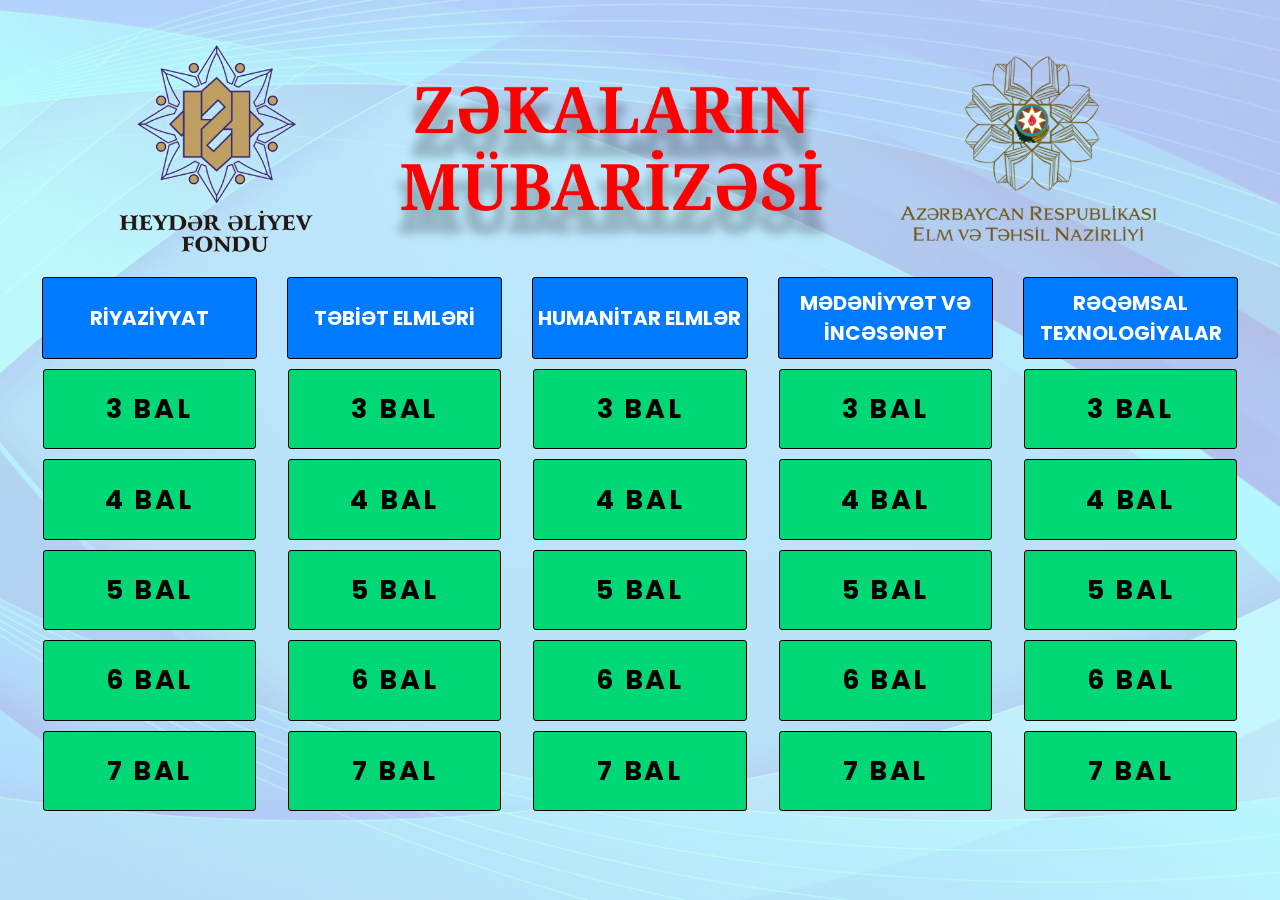
==== Zəkaların mubarizesi.html @ 1f67e52b "first commit" ====
<!DOCTYPE html>
<html lang="az">
<head>
    <meta charset="UTF-8">
    <meta name="viewport" content="width=device-width, initial-scale=1.0">
    <title>Bal Seçimi</title>
    <link rel="stylesheet" href="style.css">
</head>
<body>
    <div class="header">
        <img src="Files/HEADER.png" alt="Header Image">
    </div>

    <div id="timer"></div>
    <audio id="background-music" src="Files/music1.mp3"></audio>
    <script src="https://cdn.jsdelivr.net/npm/@tsparticles/confetti@3.0.3/tsparticles.confetti.bundle.min.js"></script>

    <div class="container" id="categoryContainer"></div>

    <img id="fullscreen-img" class="fullscreen-image" src="" alt="Selected Image" onclick="hideImage()">

    <script src="script.js"></script>
</body>
</html>
---- style.css ----
@import url('https://fonts.googleapis.com/css2?family=Poppins:wght@400&display=swap');

* {
    margin: 0;
    padding: 0;
    font-family: 'Poppins', sans-serif;
}

body {
    margin: 0;
    padding: 0;
    font-family: Arial, sans-serif;
    text-align: center;
    overflow-x: hidden;
}

body::before {
    content: "";
    position: fixed;
    top: 0;
    left: 0;
    width: 100%;
    height: 100%;
    background: url('Files/gh.jpg') no-repeat center center fixed;
    background-size: cover;
    opacity: 0.3;
    z-index: -1;
}

.header img {
    height: calc(100vh / 3.5);
    width: auto;
    display: block;
	margin: 0 auto;
}

.container {
    display: flex;
    justify-content: center;
    gap: 30px;
    margin-top: 20px;
    flex-wrap: wrap;
}

.category {
    text-align: center;
}

.category-title {
    width: calc(100vw / 6);
    height: 80px;
    background-color: #007bff;
    color: white;
    border-radius: 3px;
    border: 1px solid black;
    font-size: 20px;
    font-weight: bold;
    display: flex;
    align-items: center;
    justify-content: center;
}

.button {
    display: block;
    width: calc(100vw / 6);
    height: calc(100vh / 11.2);
    margin: 10px auto;
    background-color: #00D775;
    border: 1px solid black;
    border-radius: 3px;
    cursor: pointer;
    font-size: 27px;
    font-weight: bold;
    color: black;
    transition: background-color 0.2s ease-in-out;
    position: relative;
    letter-spacing: .1em;
    text-transform: uppercase;
    overflow: hidden;
    z-index: 1;
    text-decoration: none;
}

.button:hover {
    background-color: #ff0202 !important;
    transition-delay: 0s, 1s;
    color: black;
    box-shadow:
        0 0 10px #ff3c00,
        0 0 20px #ff3c00;
        
        
       
}

.button::before {
    content: '';
    position: absolute;
    top: 0;
    left: -50px;
    width: 0;
    height: 100%;
    background: #91f6ff;
    transform: skewX(35deg);
    z-index: -1;
    transition: 1s;
}

.button:hover::before {
    width: 100%;
}

.hidden-button {
    background-color: gray !important;
    color: black;
    border: 2px solid gray;
    pointer-events: none;
}

.button.selected-button {
    background-color: #d000ff !important;
    color: red !important;
    border: 2px solid #0056b3 !important;
}

.fullscreen-image {
    position: fixed;
    top: 50%;
    left: 50%;
    width: 0;
    height: 0;
    opacity: 0;
    transition: all 1s ease-in-out;
    transform: translate(-50%, -50%);
    z-index: 3;
}

.fullscreen-image.show {
    width: 100vw;
    height: 100vh;
    opacity: 1;
}

#timer {
    position: fixed;
    bottom: 25px;
    left: 50%;
    transform: translateX(-50%);
    width: 125px;
    height: 60px;
    display: flex;
    align-items: center;
    justify-content: center;
    font-size: 40px;
    font-weight: bold;
    background-color: rgba(0, 0, 0, 0.7);
    color: white;
    border-radius: 10px;
    display: none;
    z-index: 4;
}
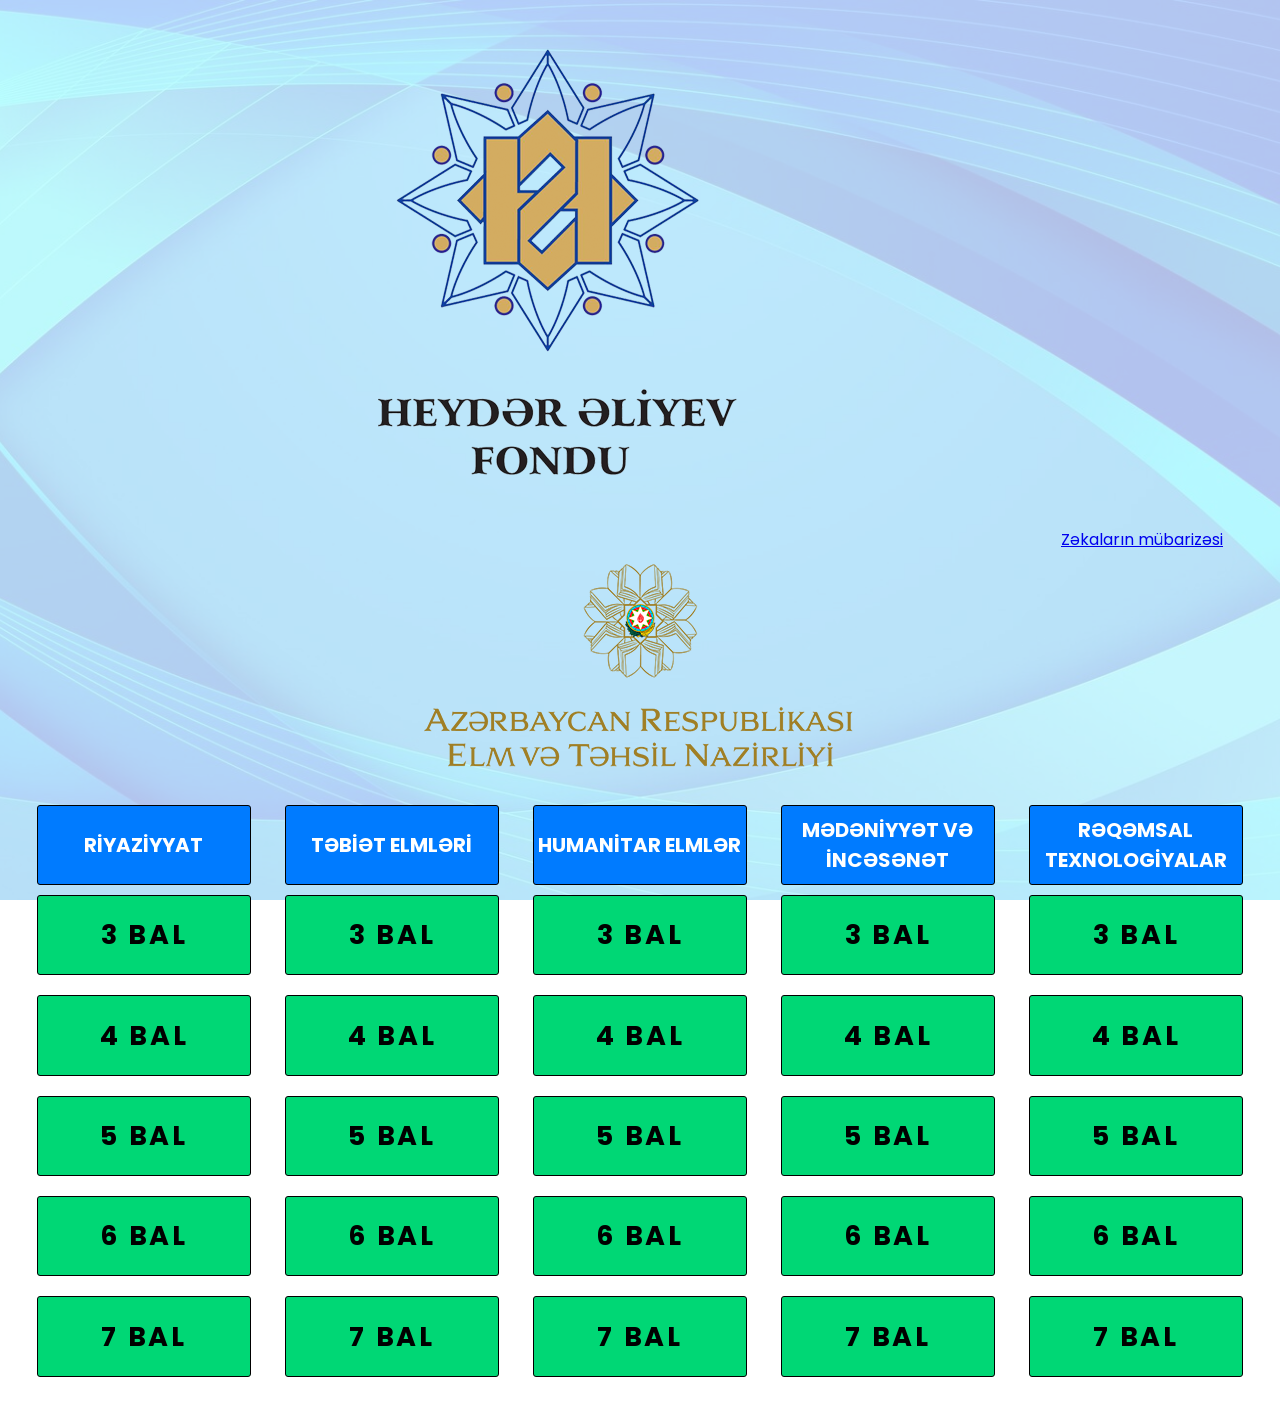
==== commit 14990f49: "header" ====
--- a/Zəkaların mubarizesi.html
+++ b/Zəkaların mubarizesi.html
@@ -1,24 +1,55 @@
-<!DOCTYPE html>
+<!doctype html>
 <html lang="az">
-<head>
-    <meta charset="UTF-8">
-    <meta name="viewport" content="width=device-width, initial-scale=1.0">
+  <head>
+    <meta charset="UTF-8" />
+    <meta name="viewport" content="width=device-width, initial-scale=1.0" />
     <title>Bal Seçimi</title>
-    <link rel="stylesheet" href="style.css">
-</head>
-<body>
-    <div class="header">
-        <img src="Files/HEADER.png" alt="Header Image">
-    </div>
+    <script src="https://cdn.tailwindcss.com"></script>
+    <link rel="stylesheet" href="style.css" />
+  </head>
+
+  <body>
+    <header class="">
+      <div
+        class="max-w-7xl mx-auto flex items-center justify-center gap-6 py-4"
+      >
+        <div class="flex items-center gap-3 flex-nowrap">
+          <img
+            src="Files/heydar-aliyev-logo.png"
+            alt="Logo 1"
+            class="h-16 sm:h-20 md:h-24 lg:h-28 object-contain shrink-0"
+          />
+
+          <a
+            href="/"
+            class="text-xs sm:text-sm md:text-xl lg:text-3xl font-bold bg-gradient-to-r from-blue-400 to-blue-600 text-transparent bg-clip-text whitespace-nowrap"
+          >
+            Zəkaların mübarizəsi
+          </a>
+
+          <img
+            src="Files/elm-tehsil-naziriyi-logo.png"
+            alt="Logo 2"
+            class="h-16 sm:h-20 md:h-24 lg:h-28 object-contain shrink-0"
+          />
+        </div>
+      </div>
+    </header>
 
     <div id="timer"></div>
+
     <audio id="background-music" src="Files/music1.mp3"></audio>
-    <script src="https://cdn.jsdelivr.net/npm/@tsparticles/confetti@3.0.3/tsparticles.confetti.bundle.min.js"></script>
 
     <div class="container" id="categoryContainer"></div>
 
-    <img id="fullscreen-img" class="fullscreen-image" src="" alt="Selected Image" onclick="hideImage()">
+    <img
+      id="fullscreen-img"
+      class="fullscreen-image"
+      src=""
+      alt="Selected Image"
+      onclick="hideImage()"
+    />
 
     <script src="script.js"></script>
-</body>
+  </body>
 </html>
--- a/style.css
+++ b/style.css
@@ -3,47 +3,55 @@
 * {
     margin: 0;
     padding: 0;
+    box-sizing: border-box;
     font-family: 'Poppins', sans-serif;
 }
 
 body {
-    margin: 0;
-    padding: 0;
-    font-family: Arial, sans-serif;
     text-align: center;
     overflow-x: hidden;
 }
 
+/* Background */
 body::before {
     content: "";
     position: fixed;
-    top: 0;
-    left: 0;
-    width: 100%;
-    height: 100%;
+    inset: 0;
     background: url('Files/gh.jpg') no-repeat center center fixed;
     background-size: cover;
     opacity: 0.3;
     z-index: -1;
 }
 
-.header img {
-    height: calc(100vh / 3.5);
-    width: auto;
-    display: block;
-	margin: 0 auto;
+/* HEADER FIX */
+header .flex {
+    flex-wrap: nowrap !important;
 }
 
+/* LOGOLAR */
+header img {
+    flex-shrink: 0;
+}
+
+/* MOBIL üçün kiçiltmə */
+@media (max-width: 500px) {
+    header img {
+        width: 60px !important;
+    }
+}
+
+/* CONTENT */
 .container {
-    display: flex;
-    justify-content: center;
-    gap: 30px;
-    margin-top: 20px;
-    flex-wrap: wrap;
+    display: grid;
+    grid-template-columns: repeat(auto-fit, minmax(200px, 1fr));
+    gap: 0px;
+    padding: 20px;
 }
 
 .category {
-    text-align: center;
+    display: flex;
+    flex-direction: column;
+    align-items: center;
 }
 
 .category-title {
@@ -60,6 +68,7 @@
     justify-content: center;
 }
 
+/* BUTTON */
 .button {
     display: block;
     width: calc(100vw / 6);
@@ -72,7 +81,6 @@
     font-size: 27px;
     font-weight: bold;
     color: black;
-    transition: background-color 0.2s ease-in-out;
     position: relative;
     letter-spacing: .1em;
     text-transform: uppercase;
@@ -83,14 +91,10 @@
 
 .button:hover {
     background-color: #ff0202 !important;
-    transition-delay: 0s, 1s;
     color: black;
     box-shadow:
         0 0 10px #ff3c00,
         0 0 20px #ff3c00;
-        
-        
-       
 }
 
 .button::before {
@@ -112,7 +116,6 @@
 
 .hidden-button {
     background-color: gray !important;
-    color: black;
     border: 2px solid gray;
     pointer-events: none;
 }
@@ -123,6 +126,7 @@
     border: 2px solid #0056b3 !important;
 }
 
+/* FULLSCREEN IMAGE */
 .fullscreen-image {
     position: fixed;
     top: 50%;
@@ -141,6 +145,7 @@
     opacity: 1;
 }
 
+/* TIMER */
 #timer {
     position: fixed;
     bottom: 25px;
@@ -148,7 +153,7 @@
     transform: translateX(-50%);
     width: 125px;
     height: 60px;
-    display: flex;
+    display: none;
     align-items: center;
     justify-content: center;
     font-size: 40px;
@@ -156,6 +161,5 @@
     background-color: rgba(0, 0, 0, 0.7);
     color: white;
     border-radius: 10px;
-    display: none;
     z-index: 4;
-}
+}
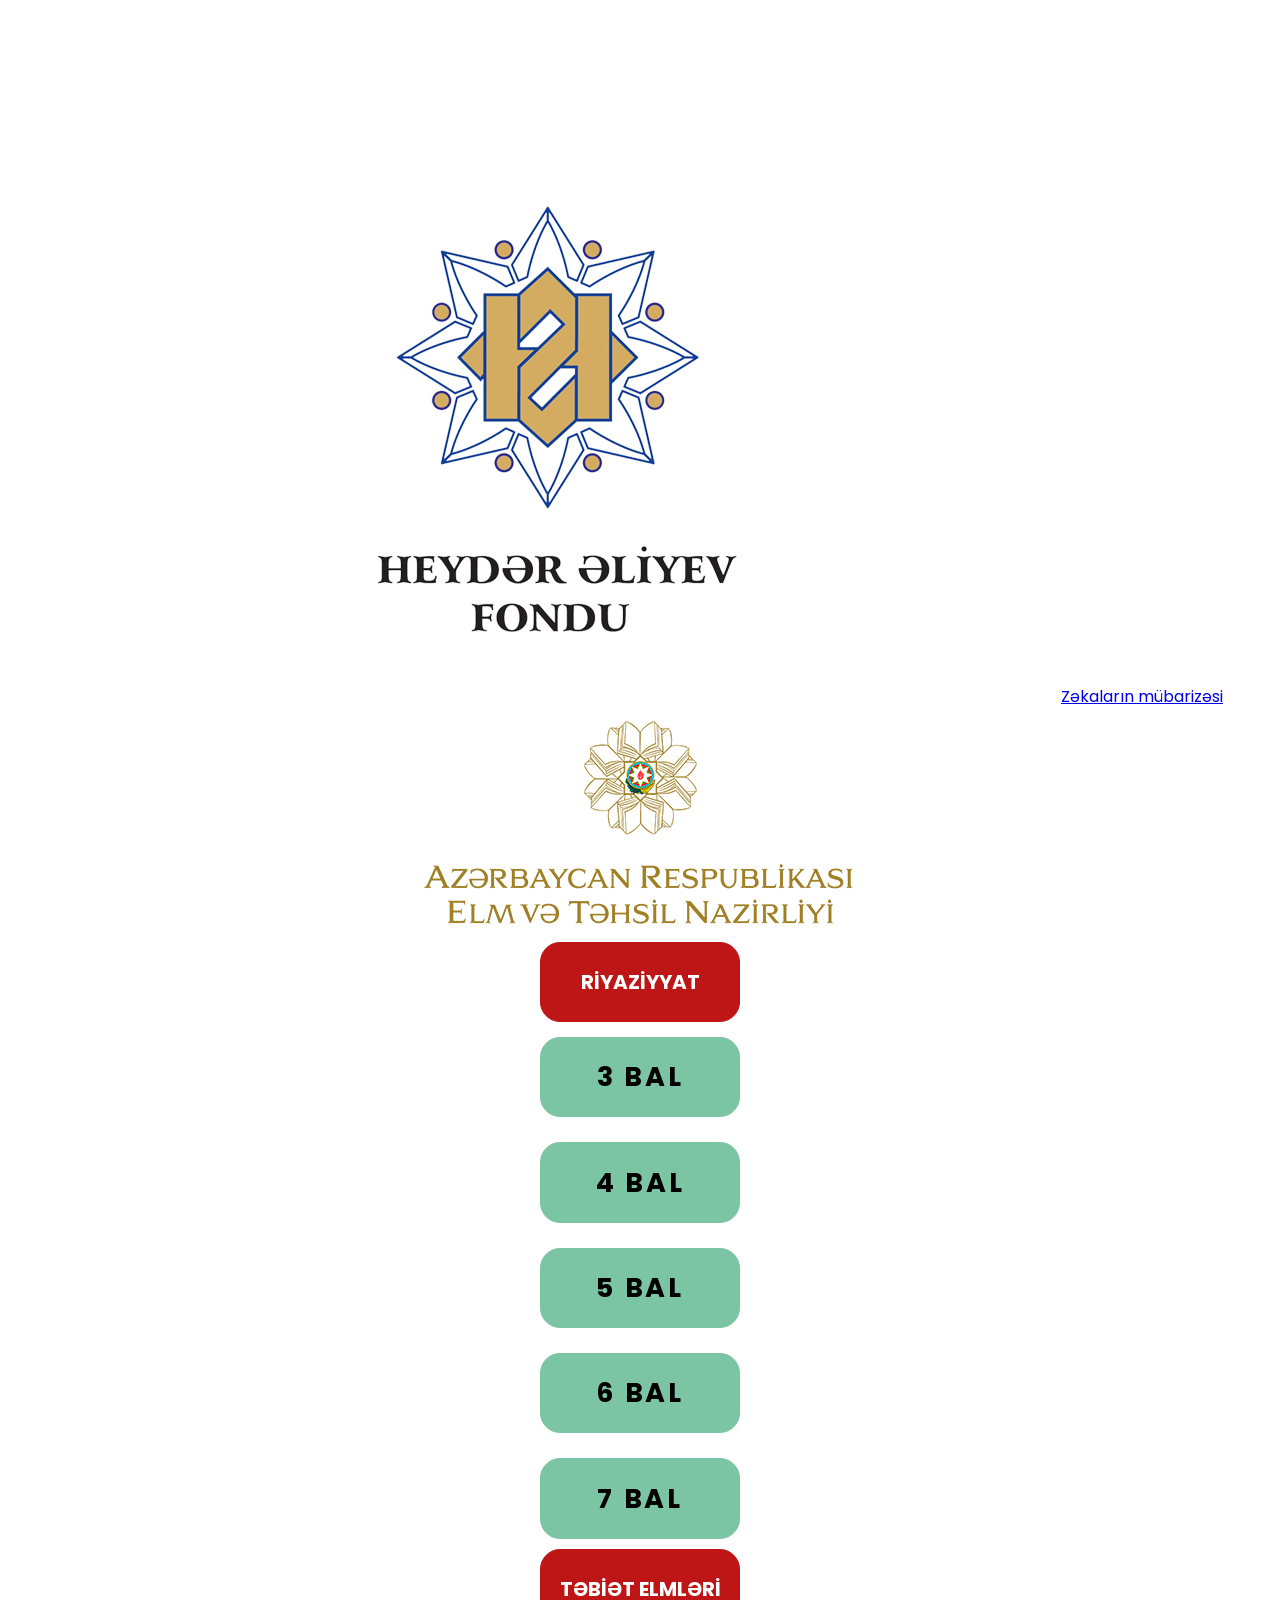
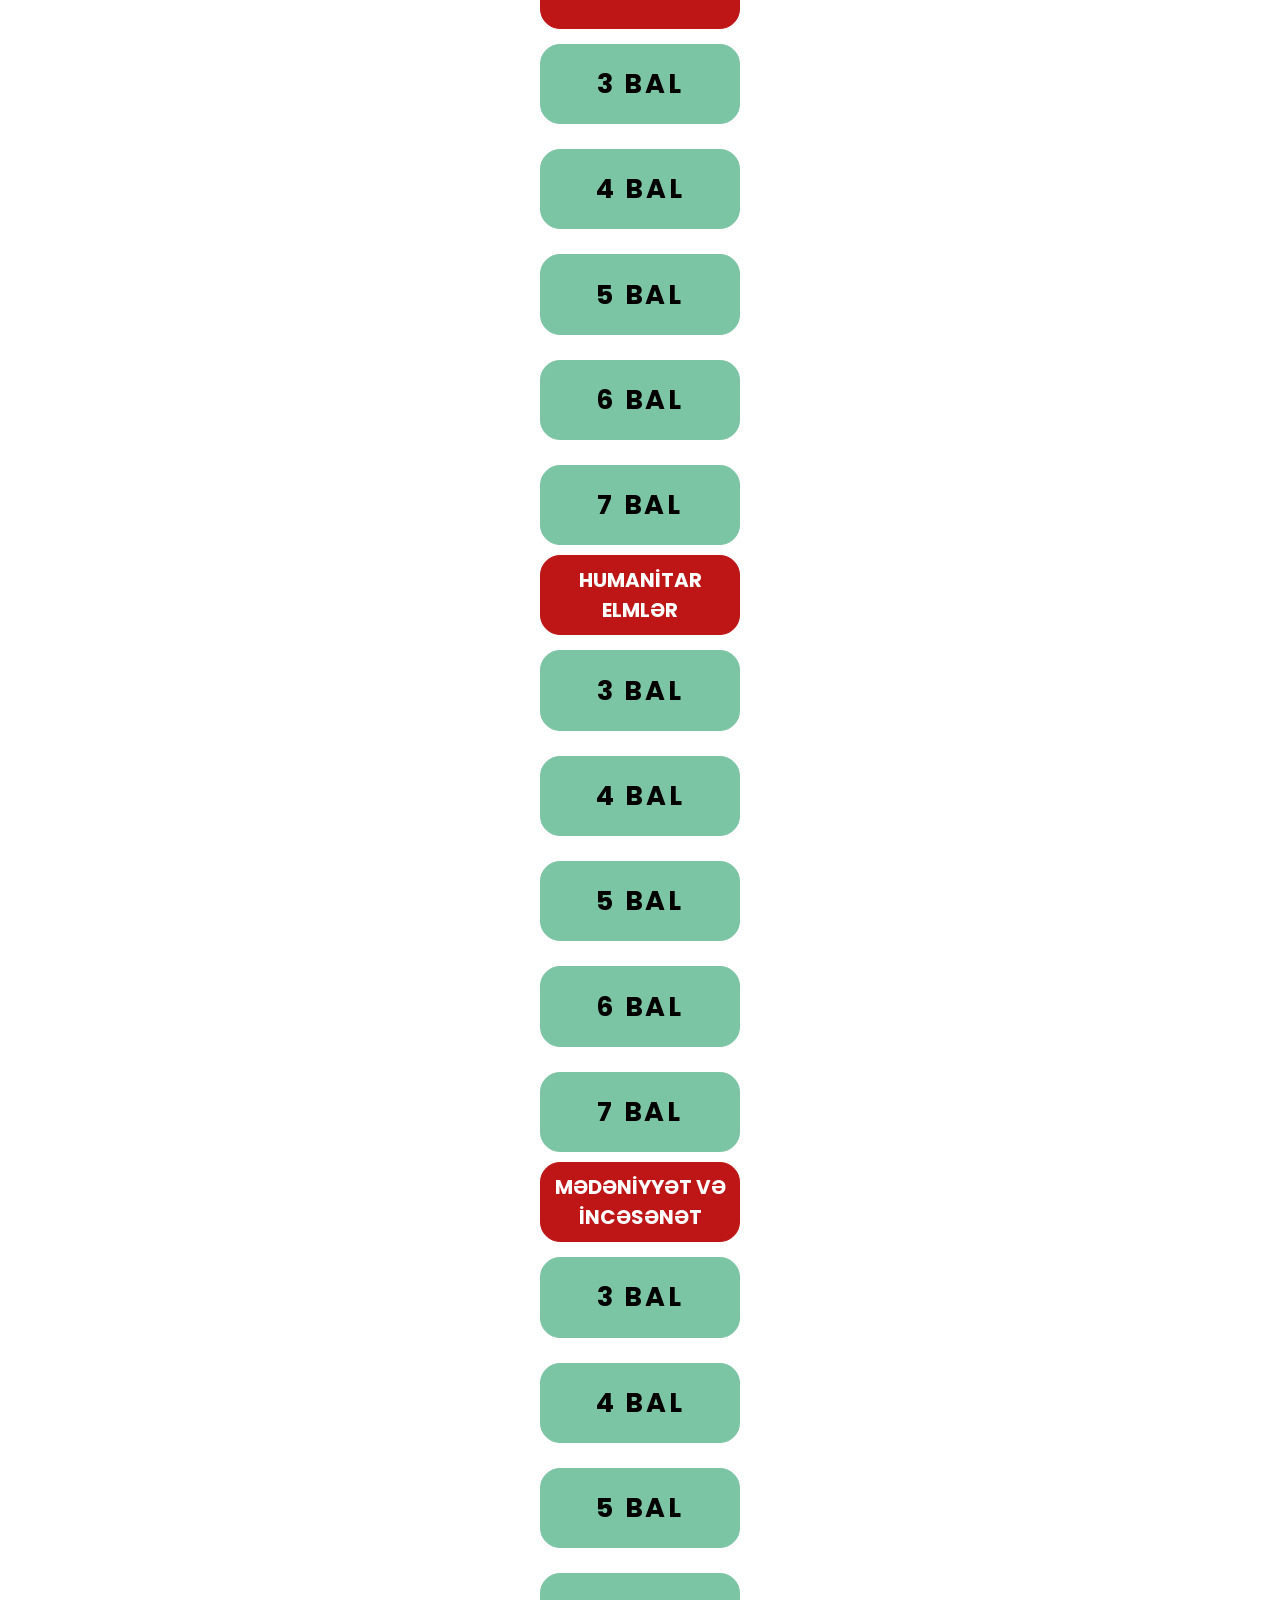
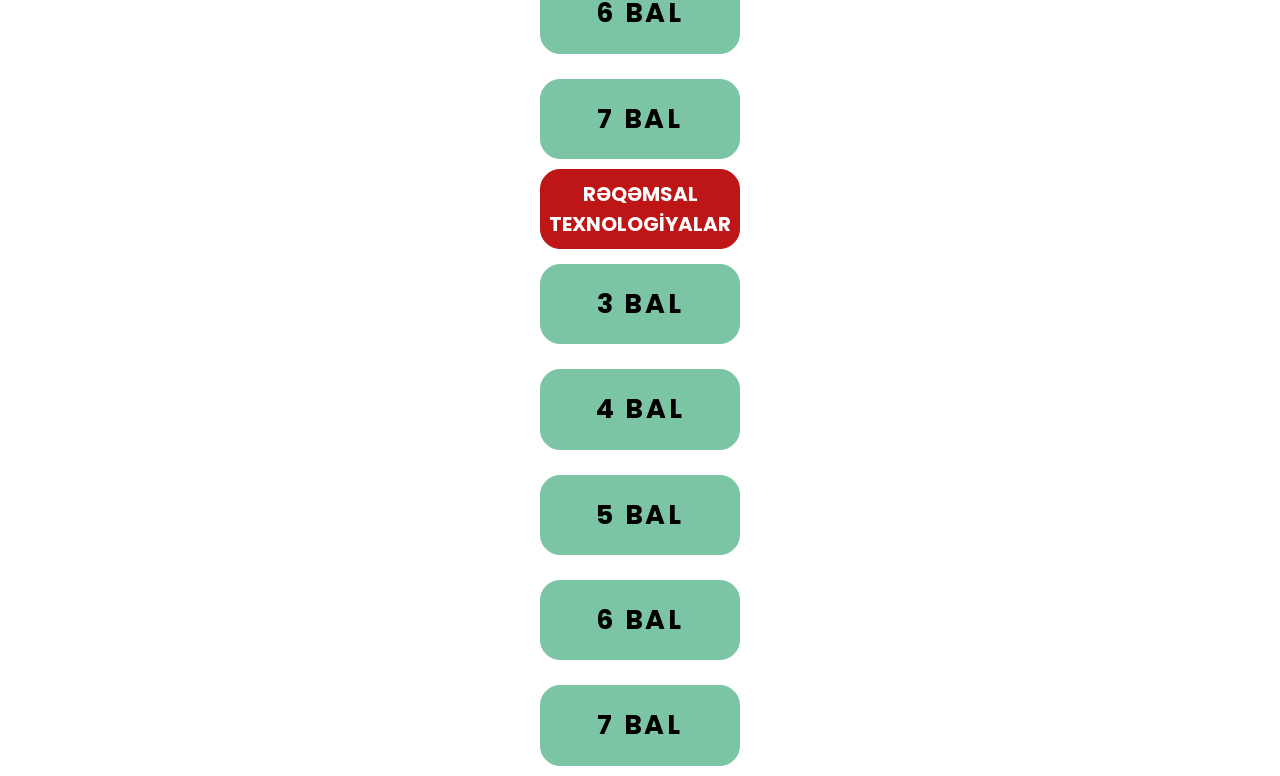
==== commit 424e02ab: "background and minor fixes" ====
--- a/Zəkaların mubarizesi.html
+++ b/Zəkaların mubarizesi.html
@@ -3,17 +3,28 @@
   <head>
     <meta charset="UTF-8" />
     <meta name="viewport" content="width=device-width, initial-scale=1.0" />
-    <title>Bal Seçimi</title>
+    <title>Zəkaların mübarizəsi</title>
     <script src="https://cdn.tailwindcss.com"></script>
     <link rel="stylesheet" href="style.css" />
   </head>
 
-  <body>
-    <header class="">
+  <body class="relative font-poppins">
+    <video
+      autoplay
+      muted
+      loop
+      class="fixed top-0 left-0 w-full h-full object-cover -z-20"
+    >
+      <source src="Files/bayraq.mp4" type="video/mp4" />
+    </video>
+
+    <div class="fixed inset-0 bg-black/30 backdrop-blur-sm -z-10"></div>
+
+    <header class="w-full sticky top-0 z-50">
       <div
         class="max-w-7xl mx-auto flex items-center justify-center gap-6 py-4"
       >
-        <div class="flex items-center gap-3 flex-nowrap">
+        <div class="flex items-center gap-4 flex-nowrap">
           <img
             src="Files/heydar-aliyev-logo.png"
             alt="Logo 1"
@@ -22,7 +33,7 @@
 
           <a
             href="/"
-            class="text-xs sm:text-sm md:text-xl lg:text-3xl font-bold bg-gradient-to-r from-blue-400 to-blue-600 text-transparent bg-clip-text whitespace-nowrap"
+            class="text-xs sm:text-sm md:text-xl lg:text-3xl font-bold text-white drop-shadow-lg whitespace-nowrap"
           >
             Zəkaların mübarizəsi
           </a>
@@ -36,20 +47,26 @@
       </div>
     </header>
 
-    <div id="timer"></div>
+    <div
+      id="timer"
+      class="fixed bottom-5 left-1/2 transform -translate-x-1/2 w-32 h-16 flex items-center justify-center text-4xl font-bold bg-black/70 text-white rounded-lg z-50 hidden"
+    ></div>
 
-    <audio id="background-music" src="Files/music1.mp3"></audio>
-
-    <div class="container" id="categoryContainer"></div>
+    <div
+      id="categoryContainer"
+      class="relative z-50 max-w-9xl mx-auto flex justify-center gap-2 p-5"
+    ></div>
 
     <img
       id="fullscreen-img"
-      class="fullscreen-image"
+      class="fullscreen-image fixed top-1/2 left-1/2 transform -translate-x-1/2 -translate-y-1/2 w-0 h-0 opacity-0 transition-all duration-1000 z-50"
       src=""
       alt="Selected Image"
       onclick="hideImage()"
     />
 
+    <audio id="background-music" src="Files/music1.mp3"></audio>
+
     <script src="script.js"></script>
   </body>
 </html>
--- a/style.css
+++ b/style.css
@@ -12,55 +12,30 @@
     overflow-x: hidden;
 }
 
-/* Background */
-body::before {
-    content: "";
-    position: fixed;
-    inset: 0;
-    background: url('Files/gh.jpg') no-repeat center center fixed;
-    background-size: cover;
-    opacity: 0.3;
-    z-index: -1;
-}
-
-/* HEADER FIX */
-header .flex {
-    flex-wrap: nowrap !important;
-}
-
-/* LOGOLAR */
-header img {
-    flex-shrink: 0;
-}
-
-/* MOBIL üçün kiçiltmə */
-@media (max-width: 500px) {
-    header img {
-        width: 60px !important;
-    }
-}
-
-/* CONTENT */
 .container {
-    display: grid;
-    grid-template-columns: repeat(auto-fit, minmax(200px, 1fr));
-    gap: 0px;
+    display: flex;               
+    flex-direction: column;     
+    align-items: center;         
+    gap: 20px;                   
     padding: 20px;
 }
 
-.category {
+#categoryContainer .category {
+    flex: 1 1 150px;
     display: flex;
     flex-direction: column;
     align-items: center;
+    gap: 5px; 
 }
 
 .category-title {
-    width: calc(100vw / 6);
+    width: 100%;
+    max-width: 200px;
     height: 80px;
-    background-color: #007bff;
+    background-color: #be1616;
     color: white;
-    border-radius: 3px;
-    border: 1px solid black;
+    border-radius: 20px;
+    border: 1px solid #be1616;
     font-size: 20px;
     font-weight: bold;
     display: flex;
@@ -68,15 +43,15 @@
     justify-content: center;
 }
 
-/* BUTTON */
 .button {
     display: block;
-    width: calc(100vw / 6);
+    width: 100%;
+    max-width: 200px;
     height: calc(100vh / 11.2);
     margin: 10px auto;
-    background-color: #00D775;
-    border: 1px solid black;
-    border-radius: 3px;
+    background-color: #7bc5a4;
+    border: 1px solid #7bc5a4;
+    border-radius: 20px;
     cursor: pointer;
     font-size: 27px;
     font-weight: bold;
@@ -92,9 +67,7 @@
 .button:hover {
     background-color: #ff0202 !important;
     color: black;
-    box-shadow:
-        0 0 10px #ff3c00,
-        0 0 20px #ff3c00;
+    box-shadow: 0 0 10px #ff3c00, 0 0 20px #ff3c00;
 }
 
 .button::before {
@@ -121,12 +94,11 @@
 }
 
 .button.selected-button {
-    background-color: #d000ff !important;
+    background-color: #fafaf6 !important;
     color: red !important;
-    border: 2px solid #0056b3 !important;
+    border: 2px solid #fafaf6 !important;
 }
 
-/* FULLSCREEN IMAGE */
 .fullscreen-image {
     position: fixed;
     top: 50%;
@@ -136,7 +108,7 @@
     opacity: 0;
     transition: all 1s ease-in-out;
     transform: translate(-50%, -50%);
-    z-index: 3;
+    z-index: 50;
 }
 
 .fullscreen-image.show {
@@ -145,7 +117,6 @@
     opacity: 1;
 }
 
-/* TIMER */
 #timer {
     position: fixed;
     bottom: 25px;
@@ -161,5 +132,6 @@
     background-color: rgba(0, 0, 0, 0.7);
     color: white;
     border-radius: 10px;
-    z-index: 4;
-}+    z-index: 50;
+}
+
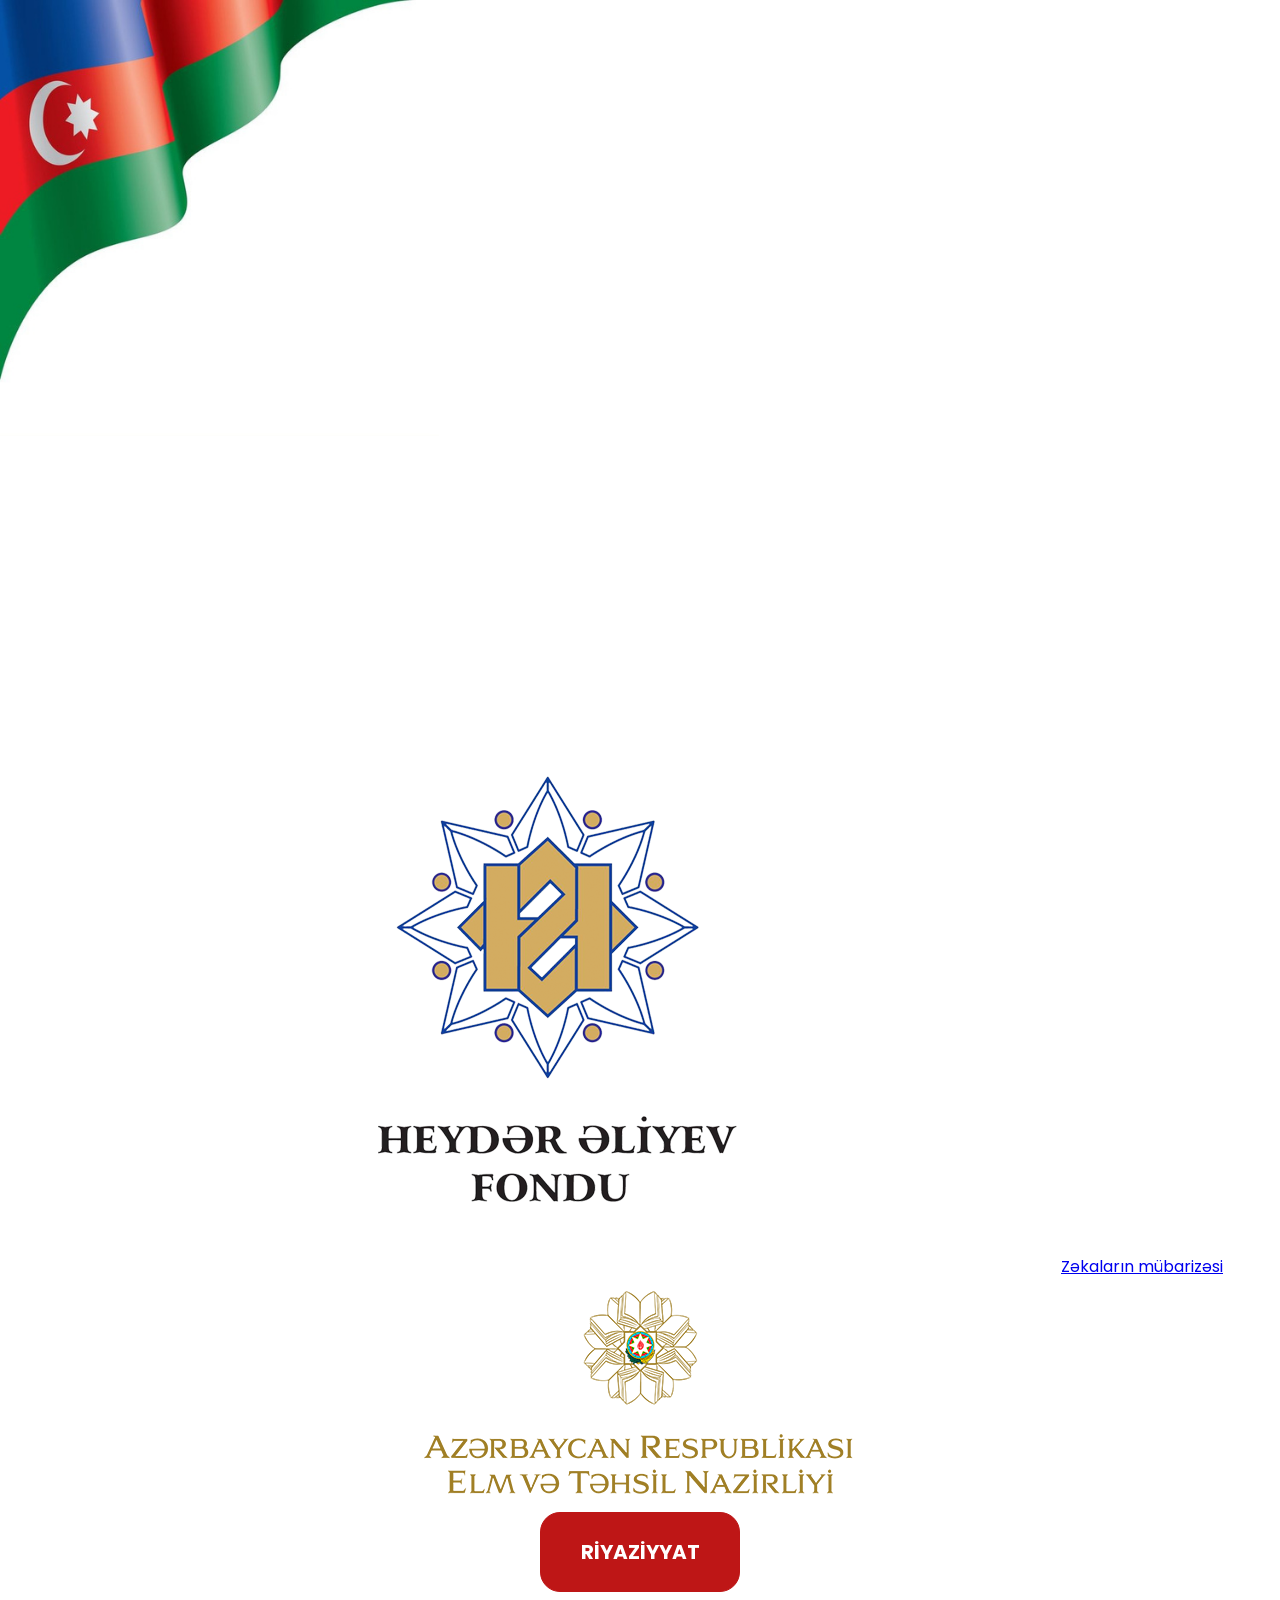
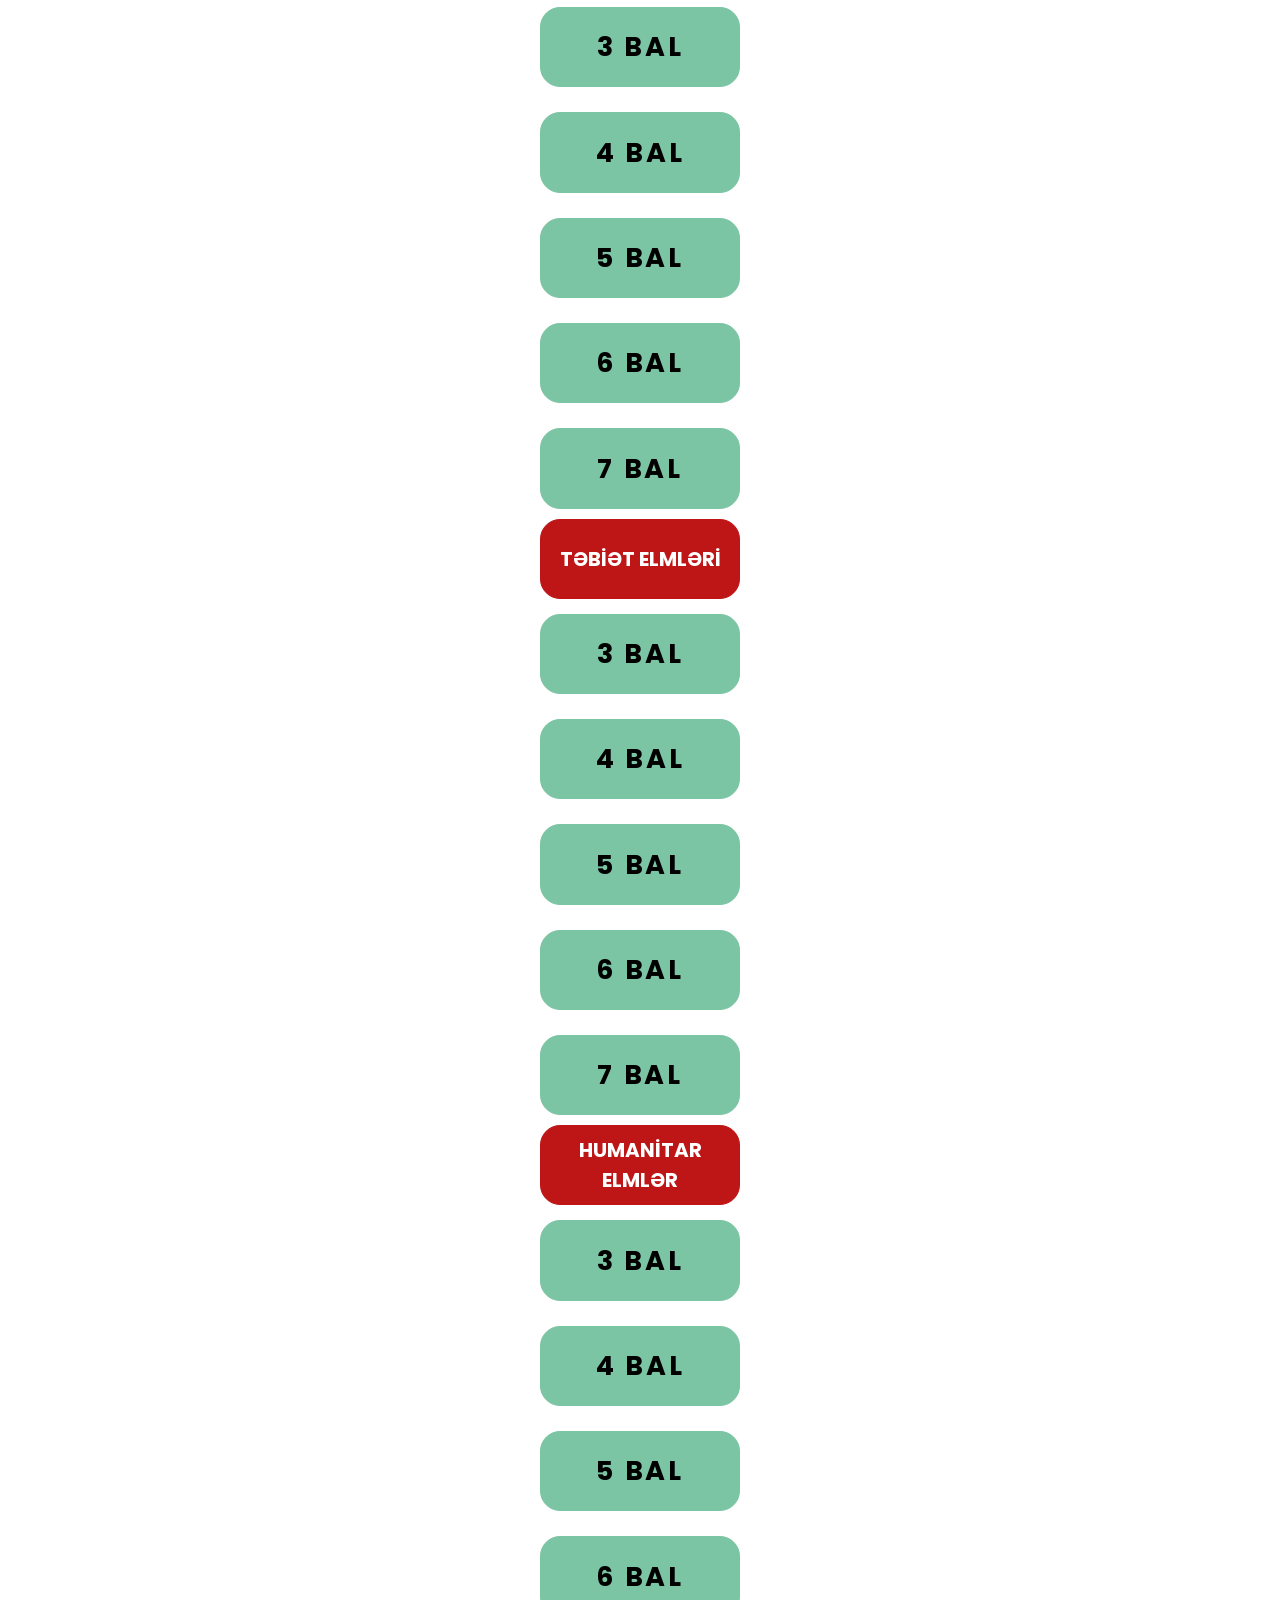
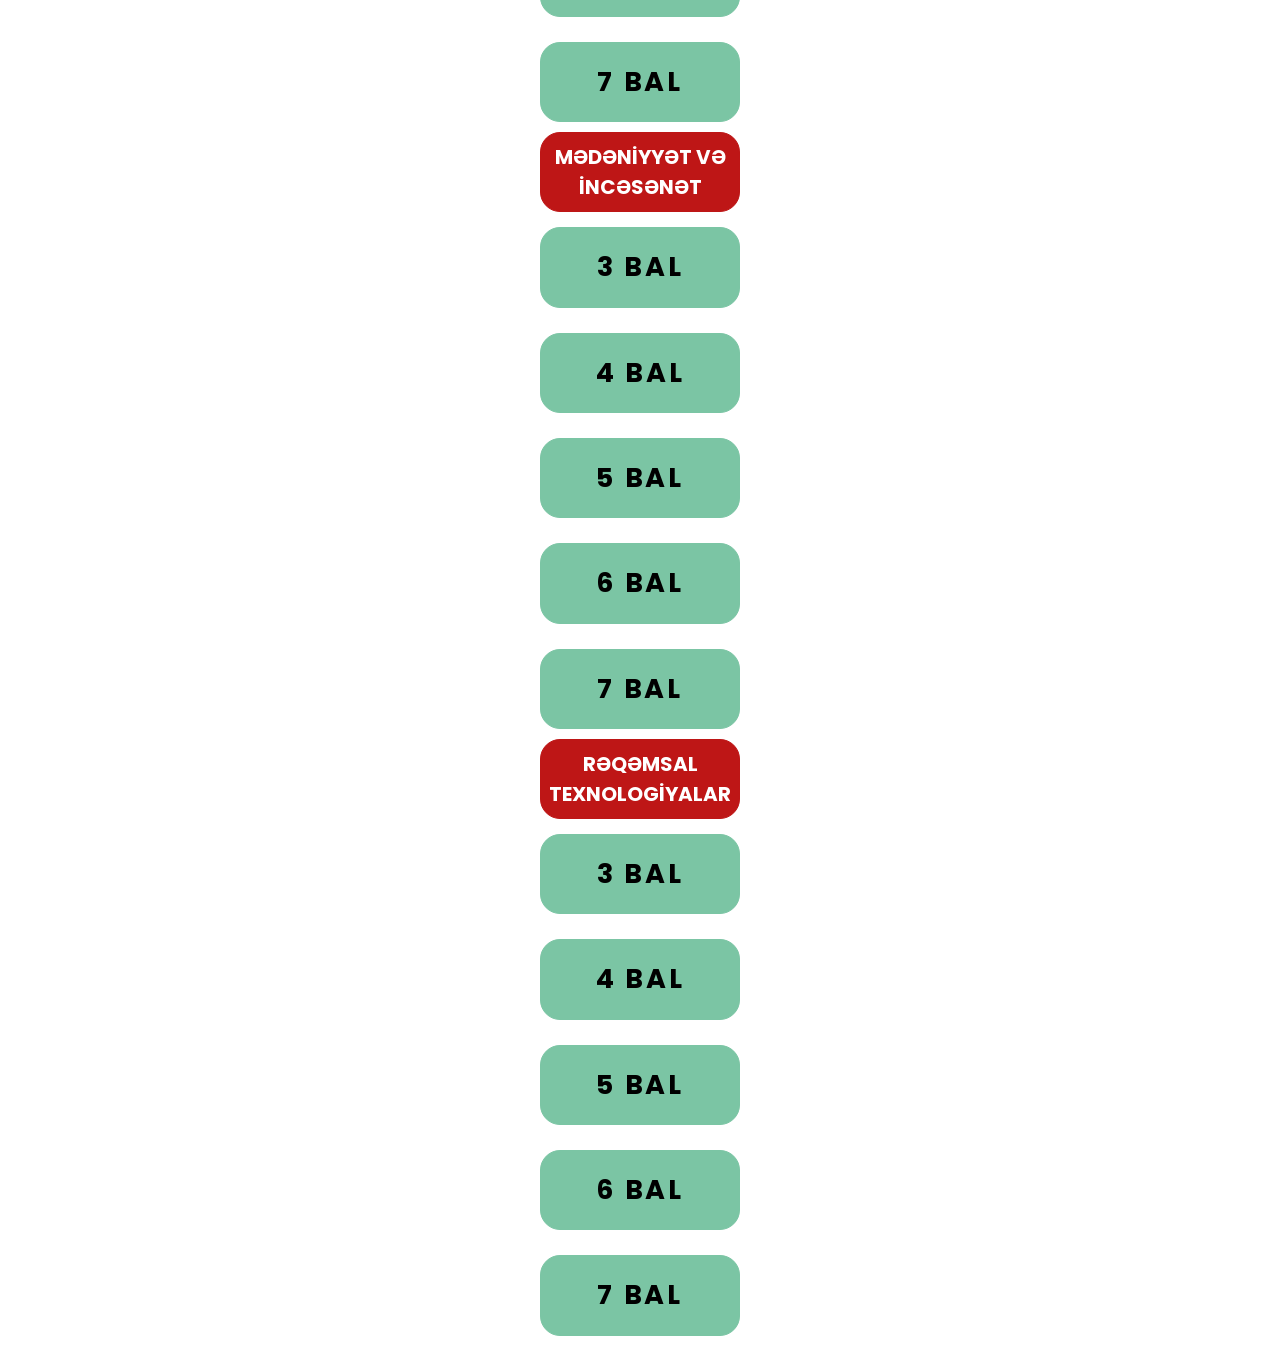
==== commit 35f37f97: "background and flag" ====
--- a/Zəkaların mubarizesi.html
+++ b/Zəkaların mubarizesi.html
@@ -9,14 +9,11 @@
   </head>
 
   <body class="relative font-poppins">
-    <video
-      autoplay
-      muted
-      loop
-      class="fixed top-0 left-0 w-full h-full object-cover -z-20"
-    >
-      <source src="Files/bayraq.mp4" type="video/mp4" />
-    </video>
+    <img
+      src="Files/bayraqf.png"
+      alt="background"
+      class="fixed top-0 left-0 w-full h-full"
+    />
 
     <div class="fixed inset-0 bg-black/30 backdrop-blur-sm -z-10"></div>
 
@@ -33,7 +30,7 @@
 
           <a
             href="/"
-            class="text-xs sm:text-sm md:text-xl lg:text-3xl font-bold text-white drop-shadow-lg whitespace-nowrap"
+            class="text-xs sm:text-sm md:text-xl lg:text-3xl font-bold text-balck drop-shadow-lg whitespace-nowrap"
           >
             Zəkaların mübarizəsi
           </a>
--- a/style.css
+++ b/style.css
@@ -65,7 +65,7 @@
 }
 
 .button:hover {
-    background-color: #ff0202 !important;
+    background-color: #2e7f5dcd !important;
     color: black;
     box-shadow: 0 0 10px #ff3c00, 0 0 20px #ff3c00;
 }
